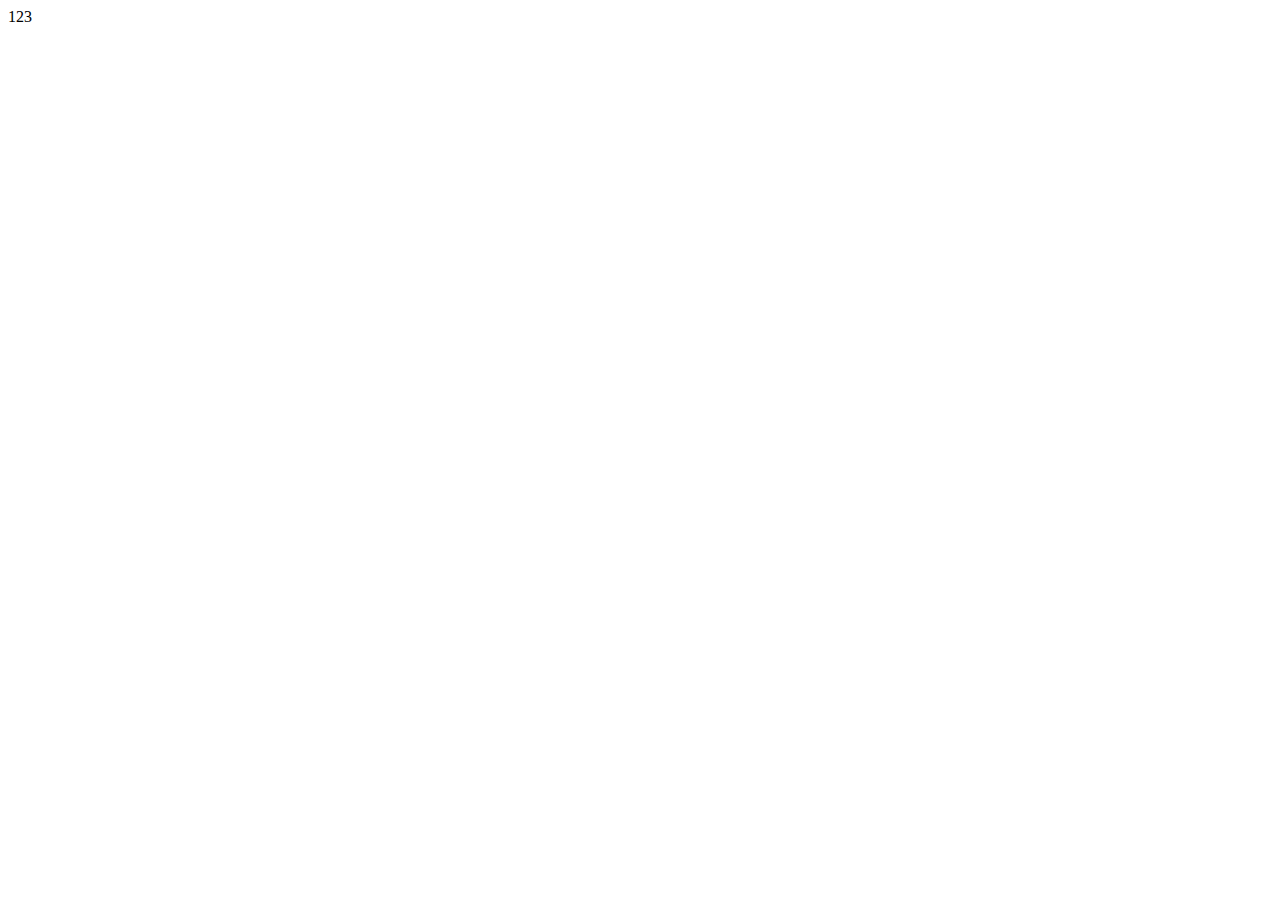
==== index.html @ fcb7ecd6 "サーバー完成" ====
<!DOCTYPE html>
<html lang="ja">
<head>
  <meta charset="UTF-8">
  <meta name="viewport" content="width=device-width, initial-scale=1.0">
  <title>Document</title>
</head>
<body>
  123
</body>
</html>
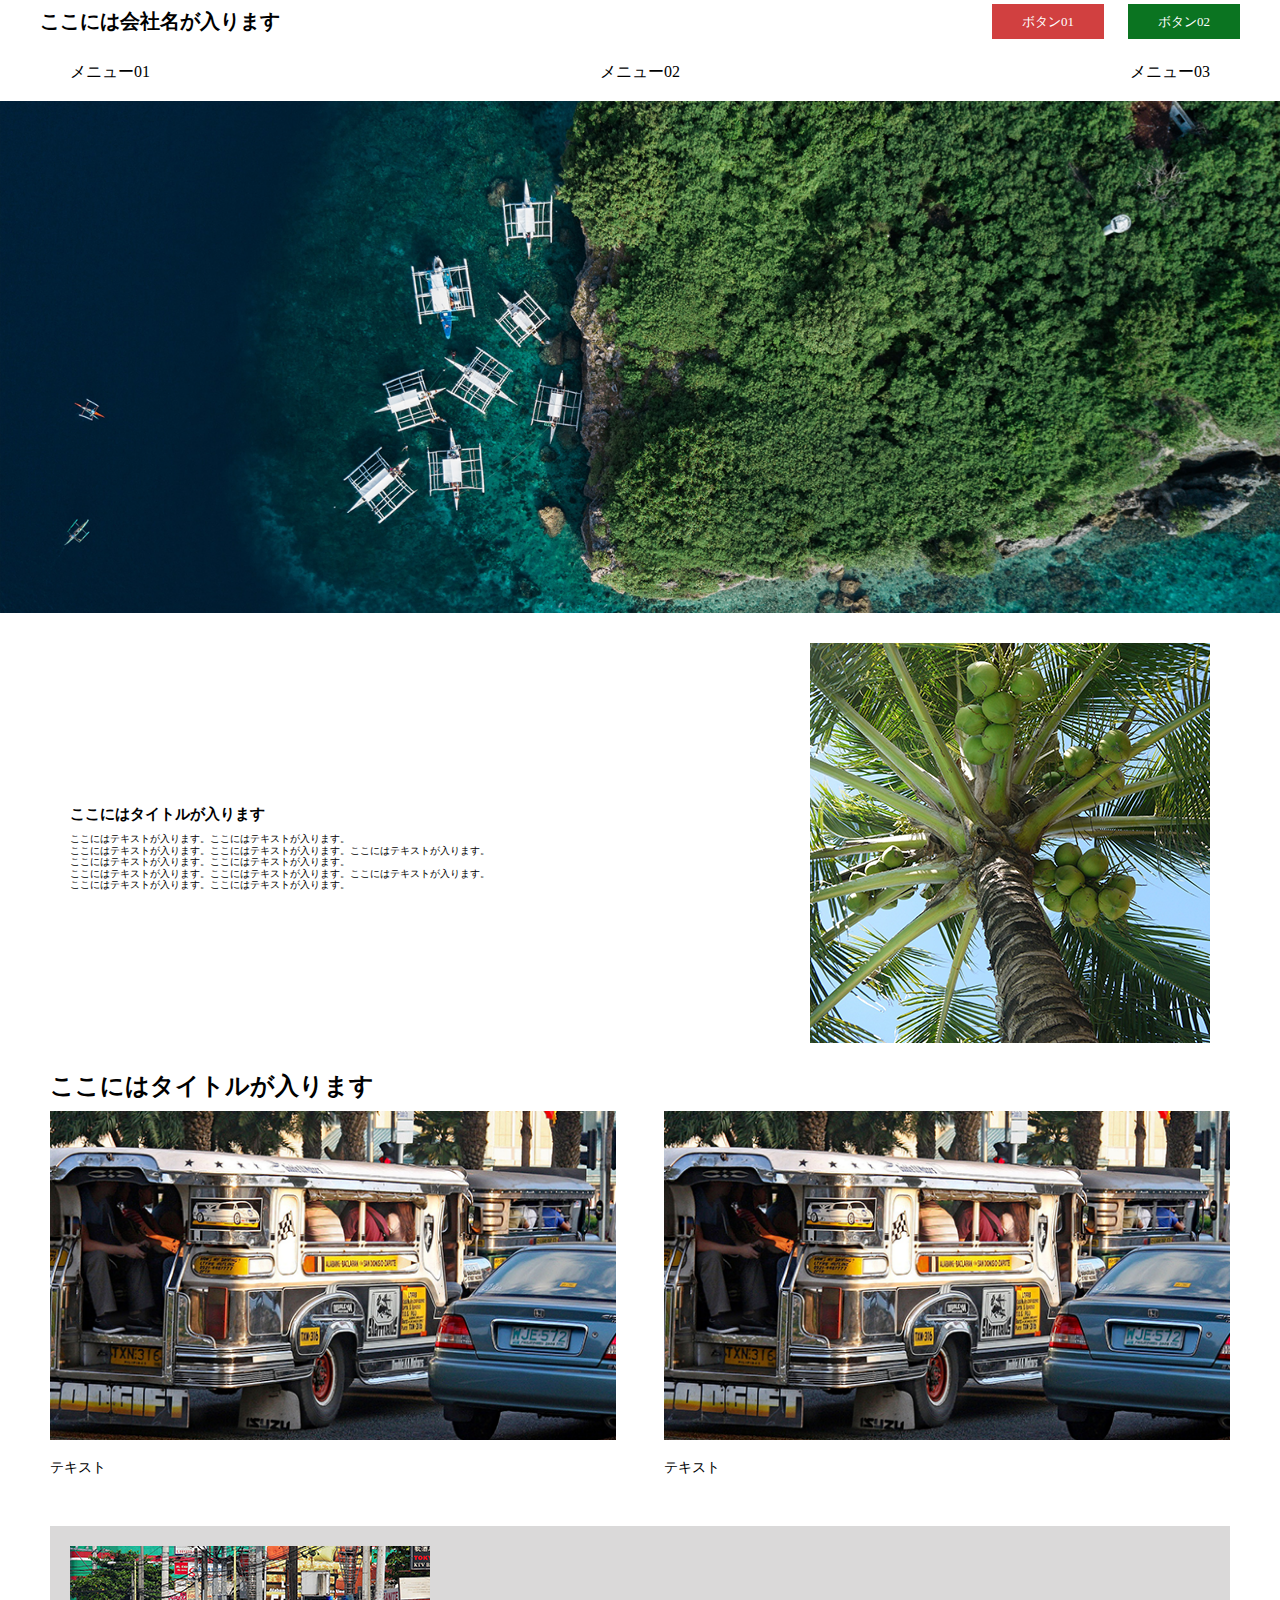
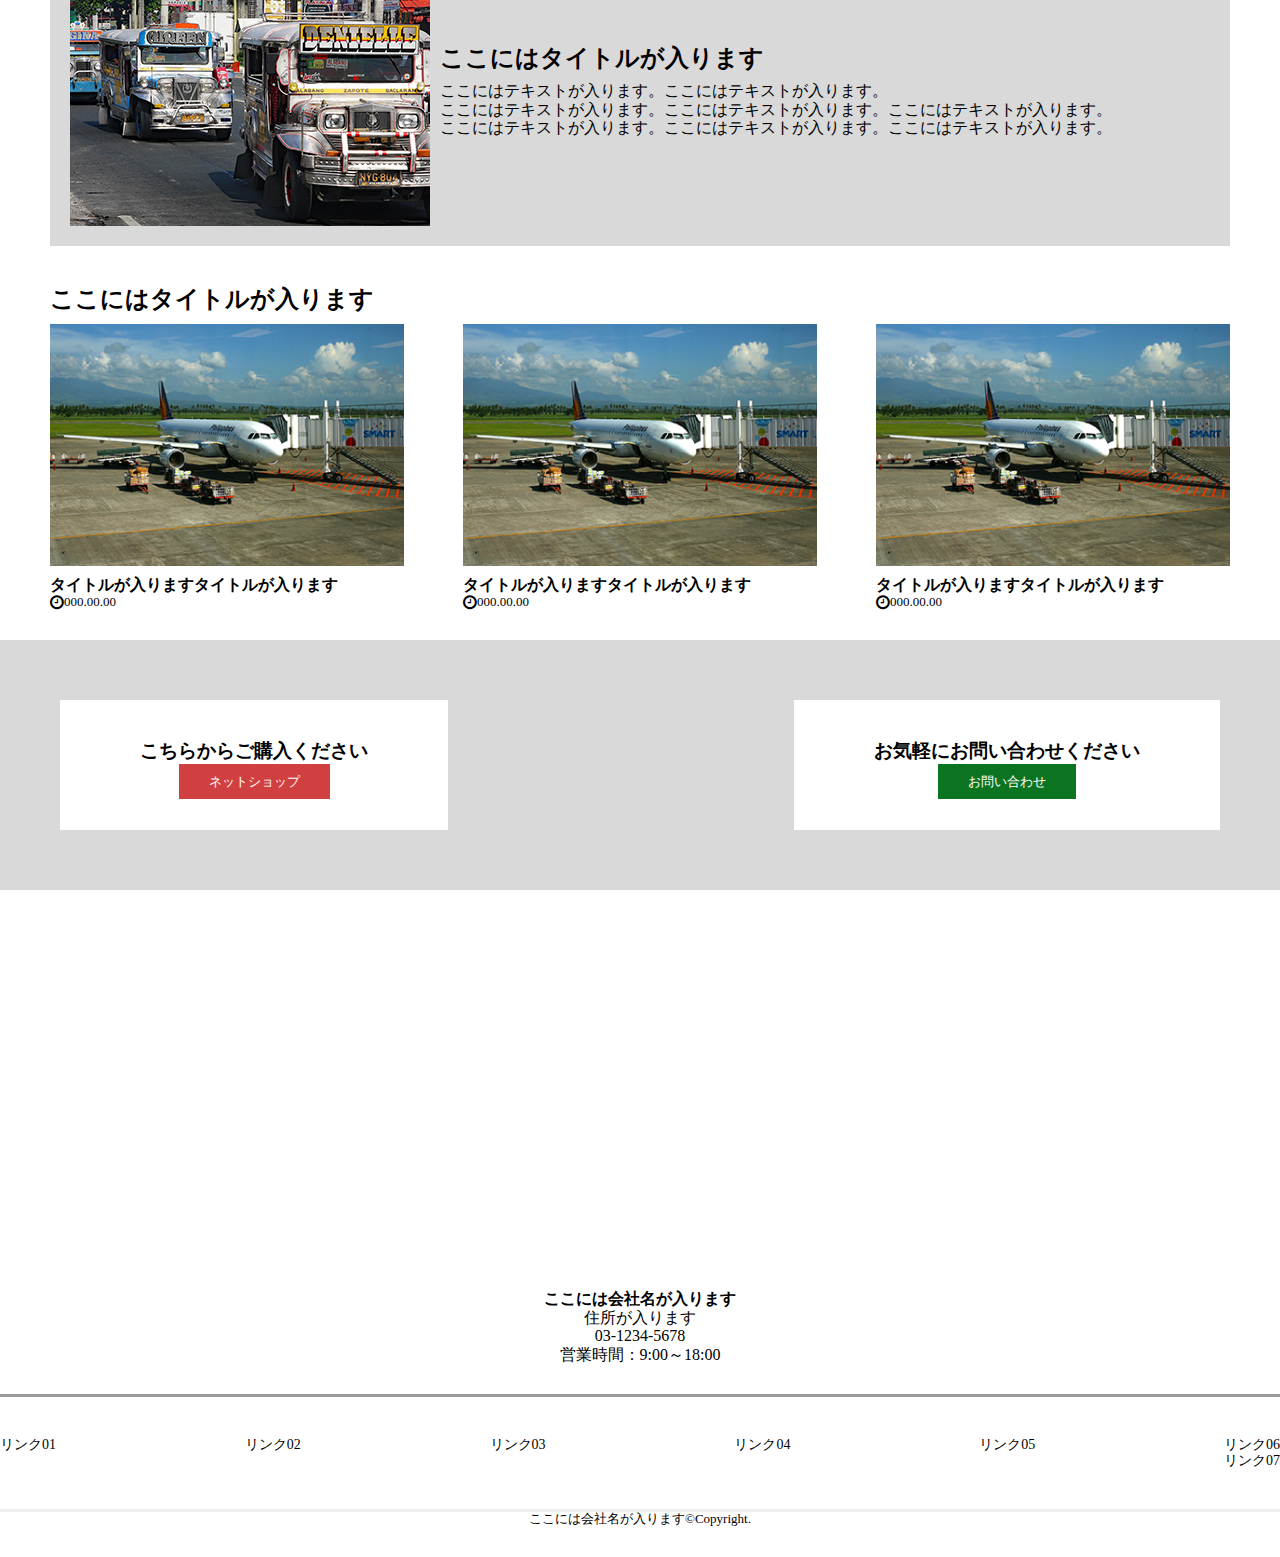
==== commit 14adc5cc: "課題提出" ====
--- a/index.html
+++ b/index.html
@@ -3,9 +3,117 @@
 <head>
   <meta charset="UTF-8">
   <meta name="viewport" content="width=device-width, initial-scale=1.0">
+  <link rel="stylesheet" href="reset.css">
+  <link rel="stylesheet" href="https://maxcdn.bootstrapcdn.com/font-awesome/4.4.0/css/font-awesome.min.css">
+  <link rel="stylesheet" href="top.css">
   <title>Document</title>
 </head>
 <body>
-  123
+  <header>
+    <h1>ここには会社名が入ります</h1>
+    <div class="btn">    
+      <a href="#" class="btnred">ボタン01</a>
+      <a href="#" class="btngre">ボタン02</a>
+    </div>
+  </header>
+  <div class="wrapper">
+    <div class="menu">
+      <a href="/php" class="menu1">メニュー01</a>
+      <a href="syain/index.php" class="menu1">メニュー02</a>
+      <a href="#" class="menu1">メニュー03</a>
+    </div>
+  </div>
+  <img src="mv.png" alt="上空写真">
+  <div class="wrapper">
+    <div class="sec1">
+      <div class="text1">
+        <h1>ここにはタイトルが入ります</h1>
+        <p>ここにはテキストが入ります。ここにはテキストが入ります。<br>
+          ここにはテキストが入ります。ここにはテキストが入ります。ここにはテキストが入ります。<br>
+          ここにはテキストが入ります。ここにはテキストが入ります。<br>
+          ここにはテキストが入ります。ここにはテキストが入ります。ここにはテキストが入ります。<br>
+          ここにはテキストが入ります。ここにはテキストが入ります。</p>
+      </div>
+      <div class="imgyashi"><img src="img_01.png" alt="ヤシ"></div>
+    </div>
+    <h2>ここにはタイトルが入ります</h2>
+    <div class="sec2">
+      <div class="con2">
+        <div class="imgbus"><img src="img_02.png" alt="バス"></div>
+        <p>テキスト</p>
+      </div>
+      <div class="con2">
+        <div class="imgbus"><img src="img_02.png" alt="バス"></div>
+        <p>テキスト</p>
+      </div>
+    </div>
+    <div class="sec3">
+      <div class="imgcar"><img src="img_03.png" alt="車"></div>
+      <div class="text3">
+        <h2>ここにはタイトルが入ります</h2>
+        <p>ここにはテキストが入ります。ここにはテキストが入ります。<br>
+          ここにはテキストが入ります。ここにはテキストが入ります。ここにはテキストが入ります。<br>
+          ここにはテキストが入ります。ここにはテキストが入ります。ここにはテキストが入ります。<br></p>
+      </div>
+    </div>
+    <h2>ここにはタイトルが入ります</h2>
+    <div class="sec4">
+      <div class="con4">
+        <div class="imgplane"><img src="img_04.png" alt="飛行機"></div>
+        <h4>タイトルが入りますタイトルが入ります</h4>
+        <div class="time">
+          <i class="fa fa-clock-o"></i><p>000.00.00</p>
+        </div>
+      </div>
+      <div class="con4">
+        <div class="imgplane"><img src="img_04.png" alt="飛行機"></div>
+        <h4>タイトルが入りますタイトルが入ります</h4>
+        <div class="time">
+          <i class="fa fa-clock-o"></i><p>000.00.00</p>
+        </div>
+      </div>
+      <div class="con4">
+        <div class="imgplane"><img src="img_04.png" alt="飛行機"></div>
+        <h4>タイトルが入りますタイトルが入ります</h4>
+        <div class="time">
+          <i class="fa fa-clock-o"></i><p>000.00.00</p>
+        </div>
+      </div>
+    </div>
+  </div>
+  <div class="form">
+    <div class="btn2">
+      <h3>こちらからご購入ください</h3>
+      <a href="#" class="btnred">ネットショップ</a>
+    </div>
+    <div class="btn2">
+      <h3>お気軽にお問い合わせください</h3>
+      <a href="http://192.168.33.10/contact" target="_blank" class="btngre">お問い合わせ</a>
+    </div>
+  </div>
+  <div class="spece">    
+    <div class="bold">
+      <p>ここには会社名が入ります</p>
+    </div>
+    <p>住所が入ります<br>
+    03-1234-5678 <br>
+    営業時間：9:00～18:00</p>
+  </div>
+  <div class="link">
+    <div class="flex">
+      <a href="#" class="li">リンク01</a>
+      <a href="#" class="li">リンク02</a>
+      <a href="#" class="li">リンク03</a>
+      <a href="#" class="li">リンク04</a>
+      <a href="#" class="li">リンク05</a>
+      <a href="#" class="li">リンク06</a>
+    </div>
+    <div class="column">
+       <a href="#" class="li">リンク07</a>
+    </div>
+  </div>
+  <footer>
+    <p>ここには会社名が入ります©Copyright.</p>
+  </footer>
 </body>
-</html>+</html>
--- a/top.css
+++ b/top.css
@@ -0,0 +1,243 @@
+.wrapper{
+  max-width: 1200px;
+  width: 100%; 
+  margin: 0 auto;
+  padding: 0 10px;
+}
+header{
+  display: flex;
+  justify-content: space-between;
+  align-items: center;
+  padding: 0 30px;
+  h1{
+    font-size: 20px;
+    padding: 10px;
+  }
+}
+.btnred{
+  background-color: #d14040; /* 背景 */
+  color: white;
+  text-align: center;
+  font-size: 13px;
+  padding: 10px 30px;
+  margin: 10px;
+}
+.btngre{
+  background-color: #0b7421; /* 背景 */
+  color: white;
+  text-align: center;
+  font-size: 13px;
+  padding: 10px 30px;
+  margin: 10px;
+}
+.menu{
+  display: flex;
+  justify-content: space-between;
+  padding: 20px;
+}
+.sec1{
+  display: flex;
+  justify-content: space-between;
+  align-items: center;
+  padding: 30px 20px;
+}
+.text1{
+  h1{
+    font-size: 15px;
+    margin: 10px 0;
+  }
+  p{
+    font-size: 10px;
+  }
+}
+.sec2{
+  display: flex;
+  justify-content: space-between;
+}
+.con2{
+  max-width: 48%;
+  padding-top: 10px;
+  p{
+    font-size: 14px;
+    padding: 20px 0;
+  }
+}
+.sec3{
+  display: flex;
+  align-items: center;
+  background-color: rgb(218, 217, 217);
+  padding: 20px;
+  margin: 30px 0 40px 0;
+}
+.text3{
+ padding-left: 10px;
+ h2{
+  padding: 10px 0;
+ }
+}
+.sec4{
+  display: flex;
+  justify-content: space-between;
+  align-items: center;
+}
+.con4{
+  width: 30%;
+  p{
+    font-size: 13px;
+  }
+  .imgplane{
+    margin: 10px 0;
+  }
+}
+.time{
+  display: flex;
+  align-items: center;
+}
+.form{
+  display: flex;
+  justify-content: space-between;
+  align-items: center;
+  background-color: rgb(218, 217, 217);
+  padding: 60px;
+  margin: 30px 0;
+}
+.btn2{
+  text-align-last: center;
+  background-color: white;
+  padding: 40px 80px;
+  h3{
+    padding-bottom: 10px;
+  }
+}
+.spece{
+  text-align-last: center;
+  margin-bottom: 30px;
+  padding-bottom: 30px;
+  border-bottom: outset;
+  .bold{
+    font-weight: bold;
+    margin-top: 400px;
+  }
+}
+.link{
+  font-size: 14px;
+  margin: 40px 0;
+}
+.flex{
+  display: flex;
+  justify-content: space-between;
+  align-items: center;
+  font-size: 14px;
+}
+.column{
+  text-align: end;
+}
+footer{
+  margin: 30px 0;
+  border-top: outset;
+  text-align: center;
+  font-size: 13px;
+}
+img{
+  width: 100%;
+}
+
+
+@media screen and (max-width:747px){
+  .wrapper{
+    padding:0 5px;
+    margin: 0;
+  }
+
+  .title{
+    padding: 10px 10px;
+    h1{
+      font-size: 20px;
+      align-self: center;
+    }
+  }
+  .btn1{
+    width: 130px;
+    text-align: center;
+    padding: 10px;
+    font-size: 14px;
+  }
+  .box1{
+    padding: 0;
+    .Sample{
+      font-size: 20px;
+    }
+  }
+  .sec1{
+    flex-direction: column;
+    h1{
+      font-size: 20px;
+    }
+    p{
+      font-size: 15px;
+    }
+  }
+  .sec2 {
+    flex-direction: column;
+    width: 100%;
+    padding: 10px 5px;
+  }
+  .sec3 {
+    flex-direction: column;
+    width: 100%;
+    padding: 10px 5px;
+  }
+  .sec4 {
+    flex-direction: column;
+    width: 100%;
+    padding: 0;
+  }
+
+  .con1{
+    width: 100%;
+  }
+  .con2{
+    margin: 0;
+    max-width: 100%;
+  }
+  .con3{
+    order: 1;
+    margin: 0;
+    width: 100%;
+  }
+  .con4{
+    order: 2;
+    width: 100%;
+  }
+  .form{
+    flex-direction: column;
+    width: 100%;
+  }
+
+  .btn{
+    display: flex;  
+  }
+
+  .btn2{
+    width: 100%;
+    text-align-last: center;
+    text-wrap: nowrap;
+    padding: 20px 50px;
+    margin-bottom: 10px;
+    font-size: 10px;
+  }
+
+  .btnred {
+    text-wrap: nowrap;
+    font-size: 8px;
+    padding: 10px 20px;
+    margin: 20px 5px;
+}
+  .btngre{
+    text-wrap: nowrap;
+    font-size: 8px;
+    padding: 10px 20px;
+    margin: 20px 5px;
+  }
+  
+  }